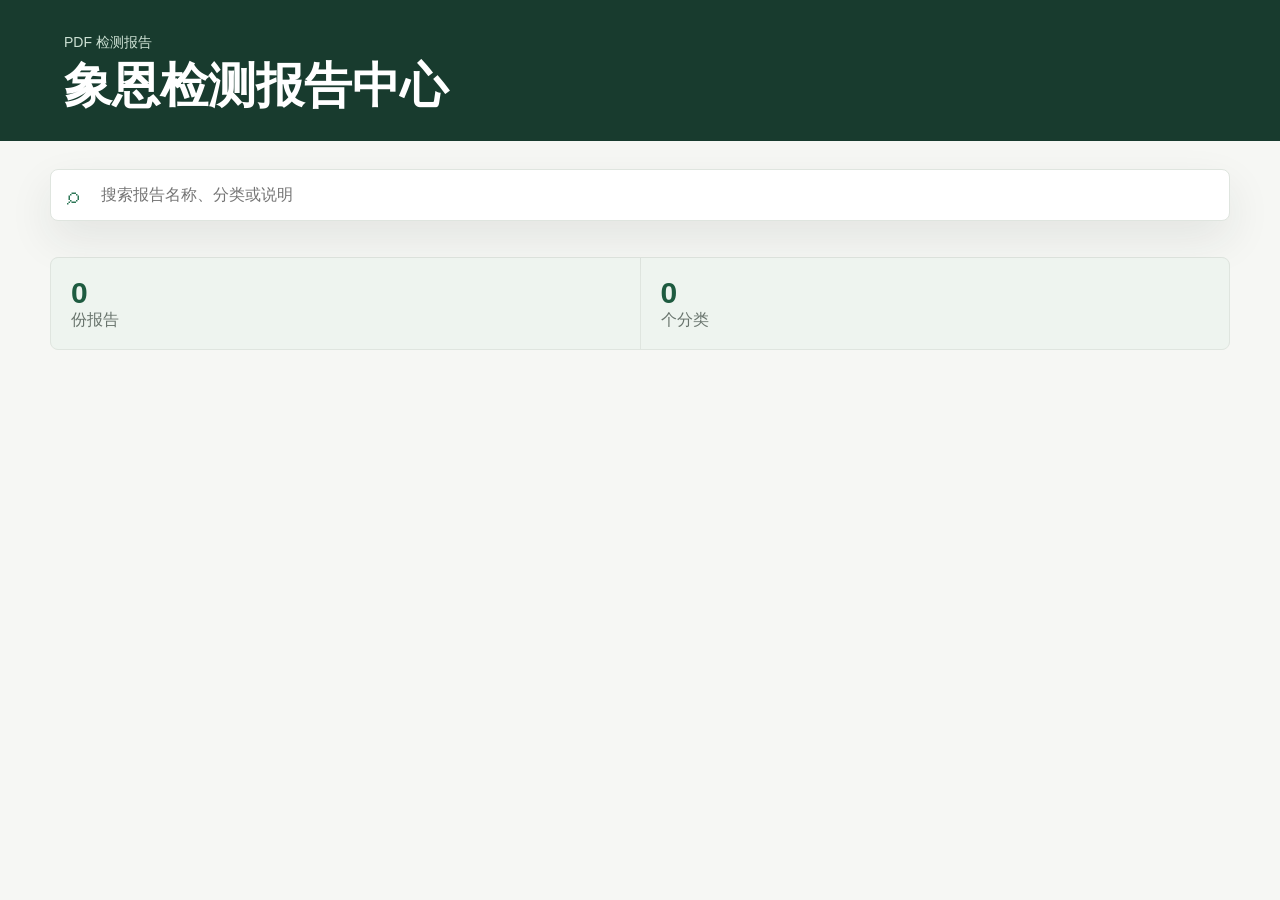
==== docs/index.html @ a08993cd "Convert report site to static pages" ====
<!doctype html>
<html lang="zh-CN">
  <head>
    <meta charset="utf-8">
    <meta name="viewport" content="width=device-width, initial-scale=1">
    <meta http-equiv="refresh" content="0; url=./shinen/">
    <title>象恩检测报告中心</title>
  </head>
  <body>
    <a href="./shinen/">进入象恩检测报告中心</a>
  </body>
</html>
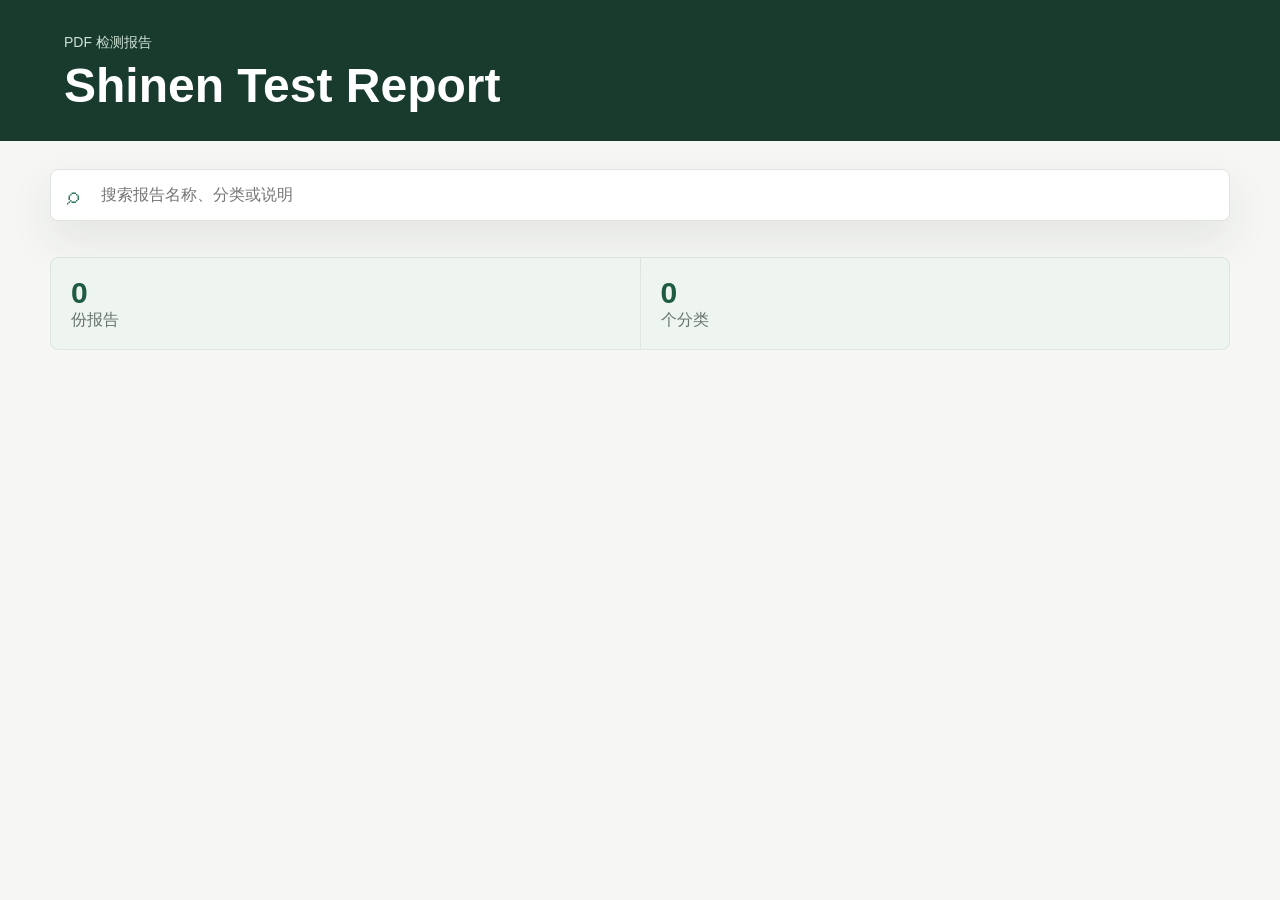
==== commit 23da6663: "Set public project name" ====
--- a/docs/index.html
+++ b/docs/index.html
@@ -4,9 +4,9 @@
     <meta charset="utf-8">
     <meta name="viewport" content="width=device-width, initial-scale=1">
     <meta http-equiv="refresh" content="0; url=./shinen/">
-    <title>象恩检测报告中心</title>
+    <title>Shinen Test Report</title>
   </head>
   <body>
-    <a href="./shinen/">进入象恩检测报告中心</a>
+    <a href="./shinen/">进入 Shinen Test Report</a>
   </body>
 </html>
